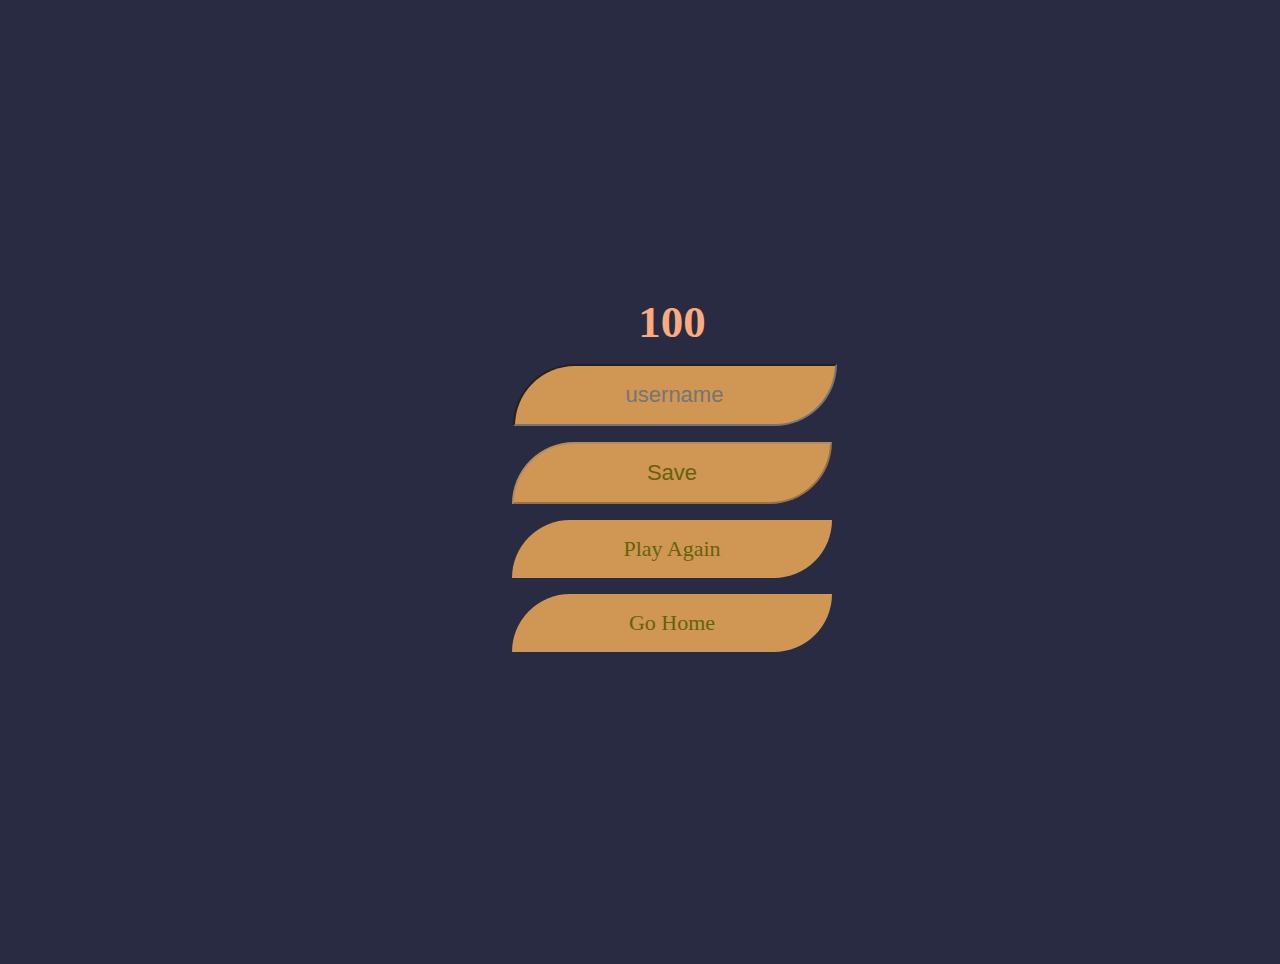
==== final-screen.html @ a262e692 "Added final screen to app." ====
<!DOCTYPE html>
<html lang="en">
  <head>
    <meta charset="UTF-8" />
    <meta name="viewport" content="width=device-width, initial-scale=1.0" />
    <meta http-equiv="X-UA-Compatible" content="ie=edge" />
    <!-- Title of the page -->
    <title>Code Quiz | Final Screen</title>
    <!-- Linking the css file (style.css) -->
    <link rel="stylesheet" href="style.css" />
  </head>
  <body>
      <!-- Wrapping all the elements within the container section -->
    <div class="container">
      <div id="end" class="flex-center flex-column">
        <h1 id="finalScore">100</h1>
        <!-- Form section with input field and couple buttons -->
        <form>
          <input
            class="text"
            type="text"
            name="username"
            id="username"
            placeholder="username"
          />
          <button
            type="submit"
            class="btn"
            id="saveScoreBtn"
            onclick="saveHighScore(event)"
            disabled
          >
            Save
          </button>
        </form>
        <!-- a tags which will redirect the specifed screen to the user -->
        <a class="btn" href="main.html">Play Again</a>
        <a class="btn" href="index.html">Go Home</a>
      </div>
    </div>
    <script src="score-screen.js"></script>
  </body>
</html>
---- style.css ----
/* Using the universal selector to give a page a nice background color*/
* {
  background-color: #292b43;
  padding: 0;
  margin: 0;
}

/* Selecting the container or parent component of teh page */
.container {
  width: 100vw;
  height: 100vh;
  display: flex;
  justify-content: center;
  align-items: center;
  max-width: 80rem;
  margin: 0 auto;
  padding: 2rem;
}

.container > * {
  width: 100%;
}

.flex-column {
  display: flex;
  flex-direction: column;
}

.flex-center {
  justify-content: center;
  align-items: center;
}

h1 {
  margin-bottom: 16px;
  font-size: 45px;
  color: #fbab7e;
  margin-bottom: 16px;
}

#home h1:hover {
  color: skyblue;
}

h1 > span {
  font-size: 16px;
  font-weight: 500;
}

h1,
h2 {
  margin-bottom: 16px;
}

h2 {
  color: #fbab7e;
  font-size: 49px;
  margin-bottom: 16px;
  font-weight: 700;
}

.btn {
  font-size: 22px;
  padding: 16px 0;
  width: 20rem;
  text-align: center;
  border-radius: 75px 0;
  margin-bottom: 16px;
  text-decoration: none;
  color: #64630b;
  background-color: rgb(207, 150, 84);
}

.btn:hover {
  cursor: pointer;
  color: skyblue;
  box-shadow: 0 0.4rem 1.4rem 0 rgba(86, 185, 235, 0.5);
  transform: translateY(-0.1rem);
}

.btn[disabled]:hover {
  cursor: not-allowed;
  box-shadow: none;
  transform: none;
}

.hidden {
  display: none;
}

.justify-center {
  justify-content: center;
  margin-left: 300px;
}

.text-center {
  text-align: center;
}

/* Styling for main.html screen */
.choice-container {
  display: flex;
  margin-bottom: 8px;
  width: 750px;
  height: 89px;
  font-size: 28px;
  background-color: rgb(109, 172, 166);
}

.choice-container:hover {
  cursor: pointer;
  box-shadow: 0 0.4rem 1.4rem 0 rgba(86, 185, 235, 0.5);
  transform: translateY(-0.1rem);
}

.choice-prefix {
  padding: 35px;
  background-color: rgb(245, 167, 143);
  color: white;
}

.choice-text:hover {
  color: rgb(128, 0, 0);
}

.choice-text {
  background-color: rgb(109, 172, 166);
  padding: 24px;
  width: 745px;
}

#hud {
  display: flex;
  justify-content: space-between;
  width: 750px;
  margin-top: 50px;
}

.hud-prefix {
  color: #fbab7e;
  text-align: center;
  font-size: 24px;
}

.hud-main-text {
  text-align: center;
}

/* Styling for final screen's elements */
form {
  width: 100%;
  display: flex;
  flex-direction: column;
  align-items: center;
}

input {
  background-color: rgb(207, 150, 84);
  border-radius: 75px 0;
  text-align: center;
  text-decoration: none;
  width: 20rem;
  align-items: center;
  font-size: 22px;
  padding: 16px 0;
  margin-left: 5px;
  margin-bottom: 16px;
  color: #64630b;
}

form .text:hover {
  box-shadow: 0 0.1rem 1.4rem 0 rgba(18, 165, 238, 0.5);
}
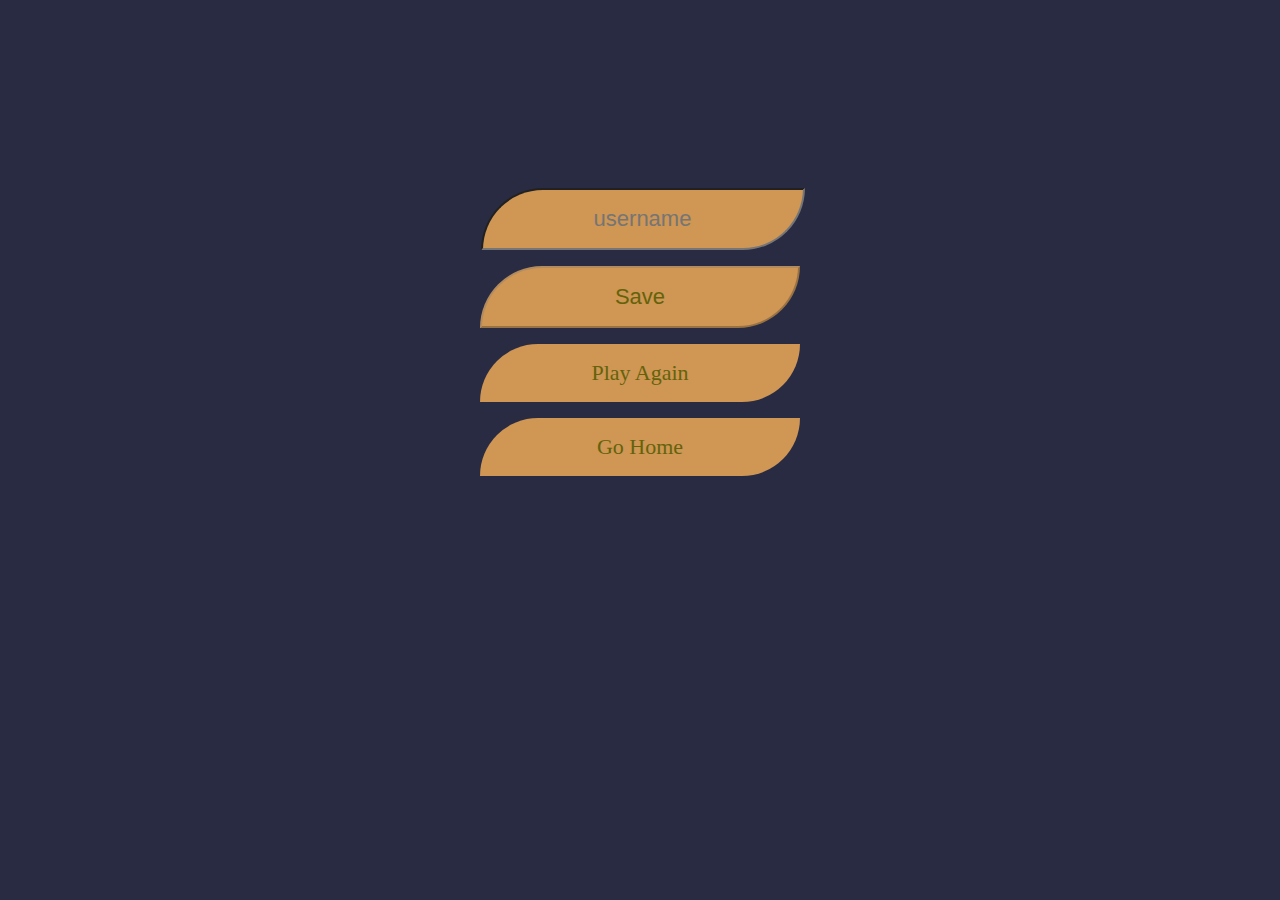
==== commit 2b7a923e: "Minor changes" ====
--- a/final-screen.html
+++ b/final-screen.html
@@ -13,7 +13,7 @@
       <!-- Wrapping all the elements within the container section -->
     <div class="container">
       <div id="end" class="flex-center flex-column">
-        <h1 id="finalScore">100</h1>
+        <h1 id="finalScore">110</h1>
         <!-- Form section with input field and couple buttons -->
         <form>
           <input
@@ -38,6 +38,6 @@
         <a class="btn" href="index.html">Go Home</a>
       </div>
     </div>
-    <script src="score-screen.js"></script>
+    <script src="final-screen.js"></script>
   </body>
 </html>
--- a/style.css
+++ b/style.css
@@ -7,8 +7,8 @@
 
 /* Selecting the container or parent component of teh page */
 .container {
-  width: 100vw;
-  height: 100vh;
+  width: 600px;
+  height: 600px;
   display: flex;
   justify-content: center;
   align-items: center;
@@ -59,6 +59,19 @@
   font-weight: 700;
 }
 
+.paragraph p {
+  text-align: center;
+  text-decoration: none;
+  padding-bottom: 16px;
+  align-items: center;
+  font-size: 22px;
+  padding: 16px 0;
+  color: #fbab7e;
+}
+
+.paragraph p:hover {
+  color: skyblue;
+}
 .btn {
   font-size: 22px;
   padding: 16px 0;
@@ -101,8 +114,7 @@
 .choice-container {
   display: flex;
   margin-bottom: 8px;
-  width: 750px;
-  height: 89px;
+  width: 100%;
   font-size: 28px;
   background-color: rgb(109, 172, 166);
 }
@@ -116,7 +128,7 @@
 .choice-prefix {
   padding: 35px;
   background-color: rgb(245, 167, 143);
-  color: white;
+  color: rgb(139, 7, 226);
 }
 
 .choice-text:hover {
@@ -170,4 +182,14 @@
 
 form .text:hover {
   box-shadow: 0 0.1rem 1.4rem 0 rgba(18, 165, 238, 0.5);
-}+}
+
+.container {
+  width: 100%;
+}
+
+@media (min-width: 600px) {
+  .container {
+    width: 50%;
+  }
+}
